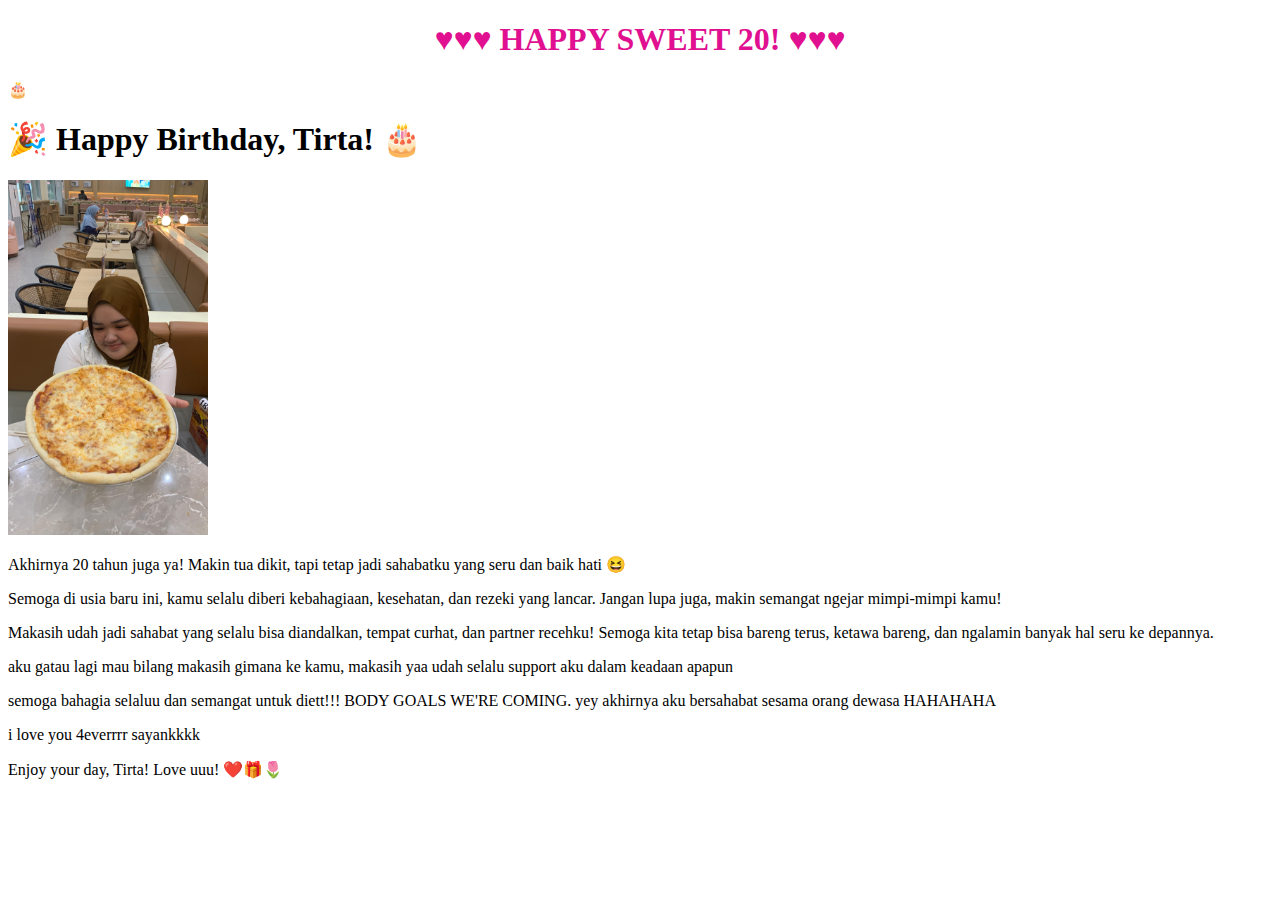
==== index.html @ 0d6026f7 "Rename hbdkode.html to index.html" ====
<!DOCTYPE html>
<html lang="en">
<head>
    <meta charset="UTF-8">
    <meta name="viewport" content="width=device-width, initial-scale=1.0">
    <title>Document</title>
    <link rel="stylesheet" href="hbd.css">

</head>
<body>
    <h1 style="color: hsl(323, 87%, 47%); text-align: center;">♥♥♥ HAPPY SWEET 20! ♥♥♥</h1>
            <div class="card">
                <div class="cake">🎂</div>
                <h1>🎉 Happy Birthday, Tirta! 🎂</h1>
                <img src="tirta.jpg" alt="foto" width="200">
                <p>Akhirnya 20 tahun juga ya! Makin tua dikit, tapi tetap jadi sahabatku yang seru dan baik hati 😆</p>
                <p>Semoga di usia baru ini, kamu selalu diberi kebahagiaan, kesehatan, dan rezeki yang lancar. Jangan lupa juga, makin semangat ngejar mimpi-mimpi kamu!</p>
                <p>Makasih udah jadi sahabat yang selalu bisa diandalkan, tempat curhat, dan partner recehku! Semoga kita tetap bisa bareng terus, ketawa bareng, dan ngalamin banyak hal seru ke depannya.</p>
                <p>aku gatau lagi mau bilang makasih gimana ke kamu, makasih yaa udah selalu support aku dalam keadaan apapun</p>
                <p>semoga bahagia selaluu dan semangat untuk diett!!! BODY GOALS WE'RE COMING. yey akhirnya aku bersahabat sesama orang dewasa HAHAHAHA</p>
                <P>i love you 4everrrr sayankkkk </P>
                <p>Enjoy your day, Tirta! Love uuu! ❤️🎁🌷</p>
            </div>
        </body>
        
</body>

</html>
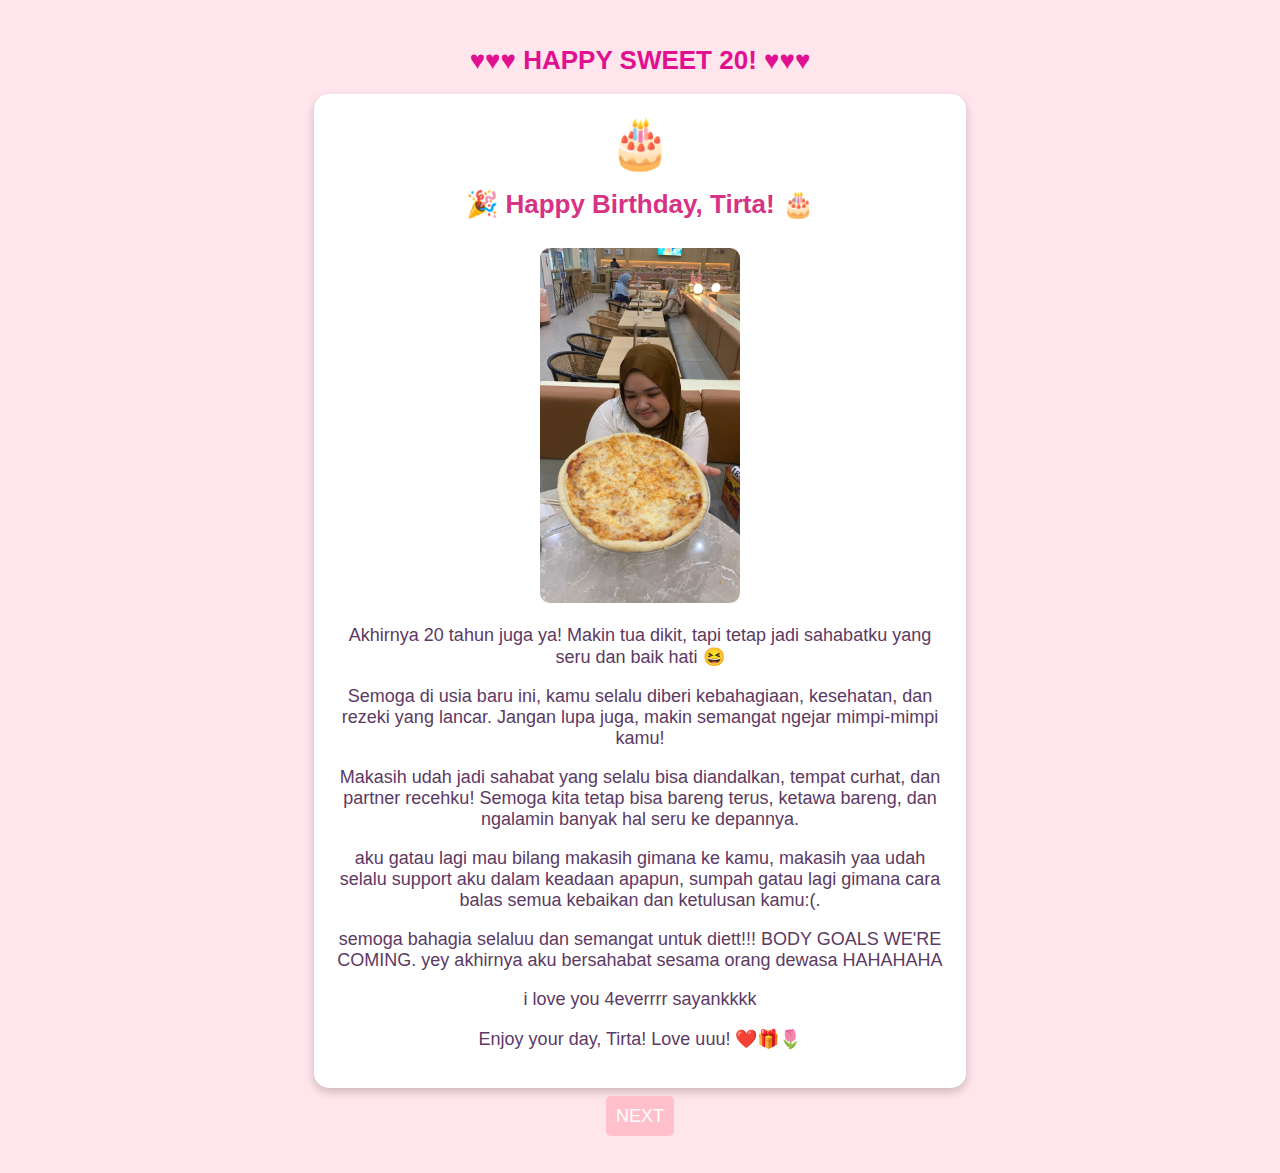
==== commit fbcbdb42: "ubah hbdkode.html menjadi index.html" ====
--- a/index.html
+++ b/index.html
@@ -16,11 +16,26 @@
                 <p>Akhirnya 20 tahun juga ya! Makin tua dikit, tapi tetap jadi sahabatku yang seru dan baik hati 😆</p>
                 <p>Semoga di usia baru ini, kamu selalu diberi kebahagiaan, kesehatan, dan rezeki yang lancar. Jangan lupa juga, makin semangat ngejar mimpi-mimpi kamu!</p>
                 <p>Makasih udah jadi sahabat yang selalu bisa diandalkan, tempat curhat, dan partner recehku! Semoga kita tetap bisa bareng terus, ketawa bareng, dan ngalamin banyak hal seru ke depannya.</p>
-                <p>aku gatau lagi mau bilang makasih gimana ke kamu, makasih yaa udah selalu support aku dalam keadaan apapun</p>
+                <p>aku gatau lagi mau bilang makasih gimana ke kamu, makasih yaa udah selalu support aku dalam keadaan apapun, sumpah gatau lagi gimana cara balas semua kebaikan dan ketulusan kamu:(. </p>
                 <p>semoga bahagia selaluu dan semangat untuk diett!!! BODY GOALS WE'RE COMING. yey akhirnya aku bersahabat sesama orang dewasa HAHAHAHA</p>
                 <P>i love you 4everrrr sayankkkk </P>
                 <p>Enjoy your day, Tirta! Love uuu! ❤️🎁🌷</p>
+                
             </div>
+            <p style="text-align: center;">
+                <a href="hbdkode2.html" style="background-color: pink; padding: 10px; border-radius: 5px; text-decoration: none; color: white;">NEXT</a>
+            </p>
+            <audio autoplay loop>
+                <source src="music.m4a" type="audio/mpeg">
+                Browser kamu tidak mendukung pemutaran audio.
+            </audio>
+            <script>
+                window.addEventListener('DOMContentLoaded', () => {
+                    const audio = new Audio('musik.mp3');
+                    audio.play().catch(error => console.log('Autoplay diblokir, user harus klik dulu.'));
+                });
+            </script>
+            
         </body>
         
 </body>
--- a/hbd.css
+++ b/hbd.css
@@ -0,0 +1,40 @@
+body {
+    background-color: #ffe5ec;
+    font-family: 'Poppins', sans-serif;
+    text-align: center;
+    padding: 20px;
+}
+
+.card {
+    background: white;
+    width: 50%;
+    margin: auto;
+    padding: 20px;
+    border-radius: 15px;
+    box-shadow: 0px 4px 10px rgba(0, 0, 0, 0.2);
+}
+
+h1 {
+    color: #d63384;
+    font-size: 26px;
+}
+
+p {
+    color: #5c3a64;
+    font-size: 18px;
+}
+
+img {
+    border-radius: 10px;
+    margin-top: 10px;
+}
+
+.cake {
+    font-size: 50px;
+    margin-bottom: 10px;
+}
+
+video {
+    display: block;
+    margin: auto;
+}